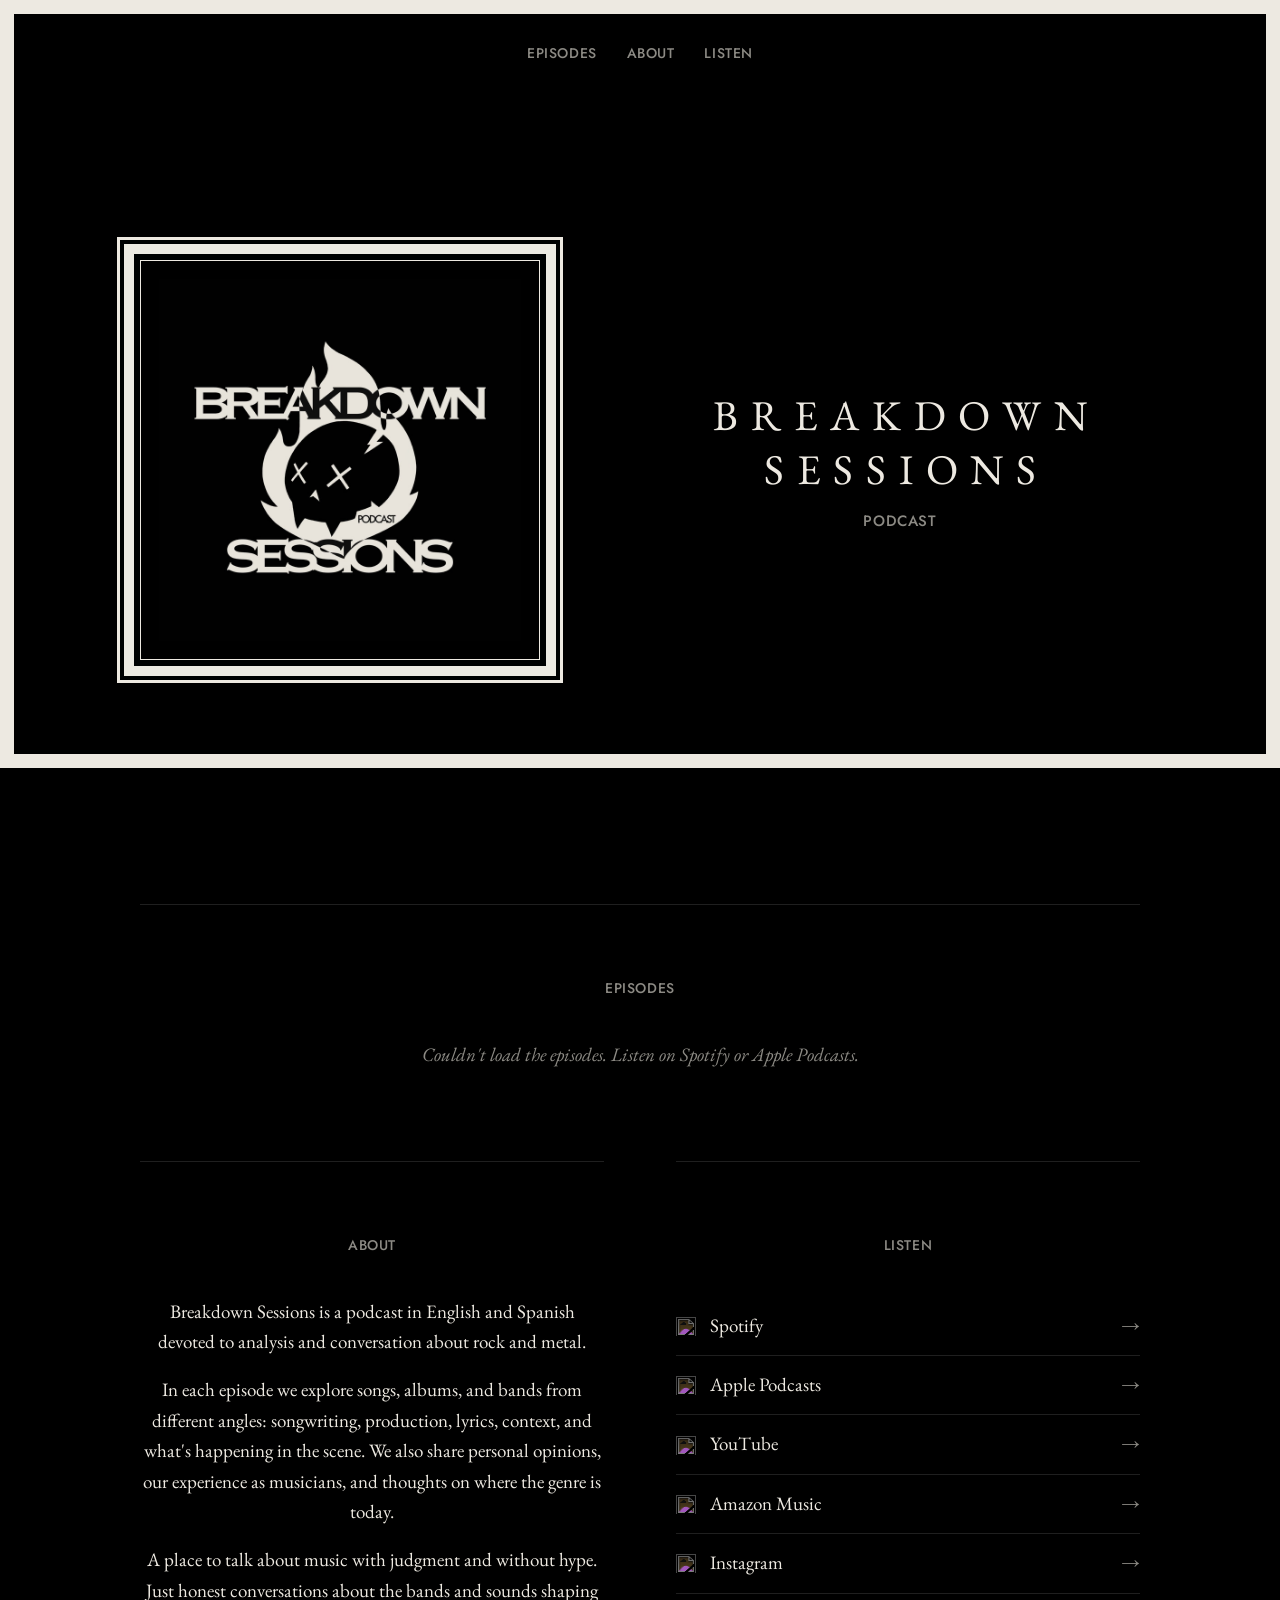
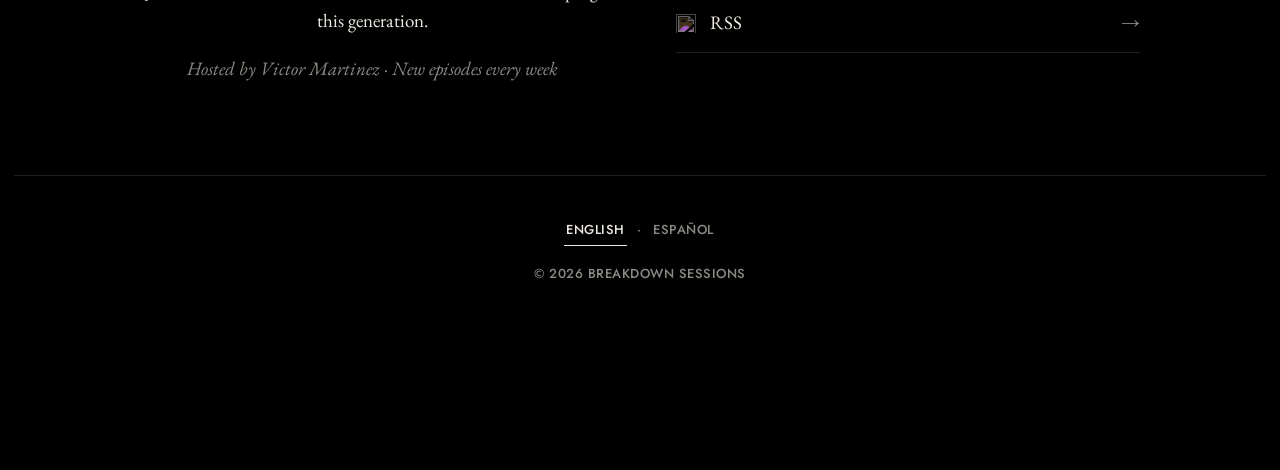
==== index.html @ afa6c760 "Reproductor con recuadro propio de doble línea, separado del recuadro de la página Co-Authored-By: C" ====
<!doctype html>
<html lang="en">
<head>
<meta charset="utf-8">
<script>
// Quien entre sin la "s" pasa a la versión segura (por si GitHub no lo redirige).
if (location.protocol === 'http:' && /(^|\.)breakdownsessions\.com$/.test(location.hostname)) location.replace('https://breakdownsessions.com' + location.pathname + location.search + location.hash);
</script>
<meta name="viewport" content="width=device-width, initial-scale=1, viewport-fit=cover">
<title>Breakdown Sessions — Rock and Metal Podcast</title>
<meta name="description" content="Breakdown Sessions is a podcast in English and Spanish devoted to analysis and conversation about rock and metal. New episodes every week.">
<meta name="theme-color" content="#000000">
<meta property="og:title" content="Breakdown Sessions">
<meta property="og:description" content="A podcast in English and Spanish about rock and metal. Honest conversations, no hype.">
<meta property="og:image" content="https://breakdownsessions.com/assets/portada.jpg">
<meta property="og:type" content="website">
<meta property="og:url" content="https://breakdownsessions.com/">
<link rel="alternate" type="application/rss+xml" title="Breakdown Sessions" href="https://feeds.captivate.fm/breakdown-sessions/">
<link rel="icon" type="image/png" sizes="64x64" href="assets/icono-64.png">
<link rel="icon" type="image/png" sizes="512x512" href="assets/icono-512.png">
<link rel="apple-touch-icon" href="assets/icono.png">
<link rel="preconnect" href="https://fonts.googleapis.com">
<link rel="preconnect" href="https://fonts.gstatic.com" crossorigin>
<link href="https://fonts.googleapis.com/css2?family=EB+Garamond:ital,wght@0,400;0,500;1,400&family=Jost:wght@500&display=swap" rel="stylesheet">
<link rel="stylesheet" href="styles.css?v=1012c">
</head>
<body>

<nav class="nav" aria-label="Main">
  <a href="#episodios" data-i18n="navEpisodes">Episodes</a>
  <a href="#acerca" data-i18n="navAbout">About</a>
  <a href="#escuchar" data-i18n="navListen">Listen</a>
</nav>

<header class="hero">
  <img class="logo" src="assets/logo.jpg" alt="Breakdown Sessions logo" width="220" height="220">
  <div class="hero-text">
  <h1>Breakdown Sessions</h1>
  <p class="tagline">Podcast</p>

  <div class="latest" id="latest" hidden>
    <p class="eyebrow" id="latest-num"></p>
    <h2 id="latest-title"></h2>
    <button class="play play-lg" id="latest-play" type="button" aria-label="Play the latest episode"></button>
    <p class="latest-meta" id="latest-meta"></p>
  </div>
  </div>
</header>

<main>
  <section id="episodios" aria-labelledby="t-episodios">
    <h2 class="eyebrow" id="t-episodios" data-i18n="navEpisodes">Episodes</h2>
    <ol class="episodes" id="episodes"></ol>
    <p class="status" id="status" data-i18n="loading">Loading episodes…</p>
  </section>

  <section id="acerca" aria-labelledby="t-acerca">
    <h2 class="eyebrow" id="t-acerca" data-i18n="navAbout">About</h2>
    <div class="prose">
      <p data-i18n="about1">Breakdown Sessions is a podcast in English and Spanish devoted to analysis and conversation about rock and metal.</p>
      <p data-i18n="about2">In each episode we explore songs, albums, and bands from different angles: songwriting, production, lyrics, context, and what's happening in the scene. We also share personal opinions, our experience as musicians, and thoughts on where the genre is today.</p>
      <p data-i18n="about3">A place to talk about music with judgment and without hype. Just honest conversations about the bands and sounds shaping this generation.</p>
      <p class="byline" data-i18n="byline">Hosted by Victor Martinez · New episodes every week</p>
    </div>
  </section>

  <section id="escuchar" aria-labelledby="t-escuchar">
    <h2 class="eyebrow" id="t-escuchar" data-i18n="navListen">Listen</h2>
    <ul class="platforms">
      <li><a href="https://open.spotify.com/show/2AbgpWdjDISZuOXRhizpqy" target="_blank" rel="noopener"><span class="pf"><img src="https://cdn.jsdelivr.net/npm/simple-icons@11/icons/spotify.svg" alt="" width="20" height="20" loading="lazy">Spotify</span></a></li>
      <li><a href="https://podcasts.apple.com/us/podcast/breakdown-sessions/id1877562839" target="_blank" rel="noopener"><span class="pf"><img src="https://cdn.jsdelivr.net/npm/simple-icons@11/icons/applepodcasts.svg" alt="" width="20" height="20" loading="lazy">Apple Podcasts</span></a></li>
      <li><a href="https://www.youtube.com/@BreakdownSessionsTV" target="_blank" rel="noopener"><span class="pf"><img src="https://cdn.jsdelivr.net/npm/simple-icons@11/icons/youtube.svg" alt="" width="20" height="20" loading="lazy">YouTube</span></a></li>
      <li><a href="https://music.amazon.com/podcasts/09eb91dd-6e34-4ccf-b4ac-9c2adba1c713/breakdown-sessions" target="_blank" rel="noopener"><span class="pf"><img src="https://cdn.jsdelivr.net/npm/simple-icons@11/icons/amazonmusic.svg" alt="" width="20" height="20" loading="lazy">Amazon Music</span></a></li>
      <li><a href="https://www.instagram.com/breakdown.sessions" target="_blank" rel="noopener"><span class="pf"><img src="https://cdn.jsdelivr.net/npm/simple-icons@11/icons/instagram.svg" alt="" width="20" height="20" loading="lazy">Instagram</span></a></li>
      <li><a href="https://feeds.captivate.fm/breakdown-sessions/" target="_blank" rel="noopener"><span class="pf"><img src="https://cdn.jsdelivr.net/npm/simple-icons@11/icons/rss.svg" alt="" width="20" height="20" loading="lazy">RSS</span></a></li>
    </ul>
  </section>
</main>

<footer class="footer">
  <div class="lang" role="group" aria-label="Language / Idioma">
    <button type="button" data-lang="en" lang="en">English</button>
    <span aria-hidden="true">·</span>
    <button type="button" data-lang="es" lang="es">Español</button>
  </div>
  <div>© <span id="year">2026</span> Breakdown Sessions</div>
</footer>

<div class="player" id="player" hidden>
  <div class="bar" id="bar" role="slider" tabindex="0" aria-label="Position" data-i18n-label="position" aria-valuemin="0" aria-valuemax="100" aria-valuenow="0"><div class="fill" id="fill"></div></div>
  <div class="player-row">
    <span class="player-title" id="player-title"></span>
    <div class="controls">
      <button class="skip" id="back15" type="button" aria-label="Back 15 seconds" data-i18n-label="back15"><svg viewBox="0 0 24 24" aria-hidden="true"><g><path class="arc" d="M12 6a6.75 6.75 0 1 1-6.75 6.75"/><path class="tip" d="M12.4 2.2 7.4 6l5 3.8z"/></g><text x="12" y="15.4">15</text></svg></button>
      <button class="skull" id="toggle" type="button" aria-label="Play"><canvas class="skull-eyes" id="skull-eyes" width="240" height="362"></canvas><span class="skull-clip"><canvas id="skull-flame" width="240" height="362"></canvas><video src="assets/calavera.mp4" muted loop playsinline preload="auto"></video></span><svg class="skull-play" viewBox="0 0 24 24" aria-hidden="true"><path d="M6 3v18l15-9z"/></svg></button>
      <button class="skip" id="fwd15" type="button" aria-label="Forward 15 seconds" data-i18n-label="fwd15"><svg viewBox="0 0 24 24" aria-hidden="true"><g transform="translate(24 0) scale(-1 1)"><path class="arc" d="M12 6a6.75 6.75 0 1 1-6.75 6.75"/><path class="tip" d="M12.4 2.2 7.4 6l5 3.8z"/></g><text x="12" y="15.4">15</text></svg></button>
    </div>
    <span class="player-time" id="player-time">0:00</span>
  </div>
  <audio id="audio" preload="none"></audio>
</div>

<script src="app.js?v=1012c"></script>
</body>
</html>
---- styles.css ----
:root {
  --bg: #000;
  --ink: #ede9e1;
  --dim: #8c8a84;
  --line: #1f1f1f;
  --frame: 14px;
  --player: 172px;
  /* Alto extra que ocupa el recuadro propio del reproductor (0 si no lleva). */
  --extra: 0px;
  /* Zona que el iPhone reserva abajo (esquinas redondeadas y barra de inicio). */
  --safe: env(safe-area-inset-bottom, 0px);
  /* Fuente secundaria para rótulos en mayúsculas (la más cercana a la Lovelo del logo). */
  --label: 'Jost', 'Century Gothic', Futura, sans-serif;
  --serif: 'EB Garamond', Garamond, 'Adobe Garamond Pro', 'Times New Roman', serif;
}

* { box-sizing: border-box; }

html { scroll-behavior: smooth; background: var(--bg); scrollbar-width: none; }
html::-webkit-scrollbar { display: none; }

body {
  margin: 0;
  background: var(--bg);
  color: var(--ink);
  font-family: var(--serif);
  font-size: 19px;
  line-height: 1.6;
  -webkit-font-smoothing: antialiased;
  padding: var(--frame) var(--frame) calc(var(--frame) + var(--player) + var(--extra) + var(--safe));
}

/* Recuadro blanco fijo a la pantalla: el contenido se desplaza por dentro. Se cierra justo
   encima del reproductor, que queda por fuera, pegado al borde de abajo. */
body::before {
  content: '';
  position: fixed;
  inset: 0 0 calc(var(--player) + var(--extra) + var(--safe));
  border: var(--frame) solid var(--ink);
  pointer-events: none;
  z-index: 20;
}

a { color: inherit; text-decoration: none; }

:focus-visible { outline: 1px solid var(--ink); outline-offset: 4px; }

.eyebrow {
  margin: 0;
  font-size: 13px;
  font-weight: 400;
  letter-spacing: .2em;
  text-transform: uppercase;
  color: var(--dim);
}

.link {
  background: none;
  border: 0;
  border-bottom: 1px solid var(--ink);
  padding: 0 0 3px;
  color: var(--ink);
  font: inherit;
  font-size: 13px;
  letter-spacing: .16em;
  text-transform: uppercase;
  cursor: pointer;
}
.link:hover { color: var(--dim); border-color: var(--dim); }

.play {
  width: 46px;
  height: 46px;
  flex: none;
  display: inline-block;
  background: none;
  border: 0;
  border-radius: 50%;
  color: var(--ink);
  cursor: pointer;
  padding: 0;
}
.play svg { width: 100%; height: 100%; display: block; fill: none; stroke: currentColor; overflow: visible; }
.play .glyph { fill: currentColor; stroke: none; }
.play:hover { color: #fff; }
.play:hover svg circle:first-child { fill: #141414; }
.play-lg { width: 96px; height: 96px; }
/* En la lista, solo el triángulo. */
.episodes .play { width: 30px; height: 30px; padding: 4px; }

/* Navegación */
.nav {
  display: flex;
  justify-content: center;
  gap: 28px;
  padding: 28px 16px 0;
  font-size: 13px;
  letter-spacing: .2em;
  text-transform: uppercase;
  color: var(--dim);
}
.nav a:hover { color: var(--ink); }

/* Portada */
.hero {
  min-height: calc(100vh - 60px);
  min-height: calc(100svh - 60px);
  display: flex;
  flex-direction: column;
  align-items: center;
  justify-content: center;
  text-align: center;
  padding: 8px 20px 56px;
}
.hero-text { display: flex; flex-direction: column; align-items: center; }
.logo { width: 320px; max-width: 70vw; height: auto; display: block; }
.hero h1 {
  margin: 0;
  font-size: clamp(22px, 5.2vw, 40px);
  font-weight: 400;
  letter-spacing: .34em;
  margin-right: -.34em;
  text-transform: uppercase;
  line-height: 1.3;
}
.tagline { margin: 10px 0 0; font-style: italic; color: var(--dim); }
.latest { margin-top: 36px; max-width: 560px; }
.latest h2 { margin: 8px 0 24px; font-size: 26px; font-weight: 400; line-height: 1.25; }
.latest-meta { margin: 12px 0 0; font-size: 15px; color: var(--dim); }

/* Secciones */
main { max-width: 680px; margin: 0 auto; padding: 0 20px; }
section { padding: 72px 0; border-top: 1px solid var(--line); }
section > .eyebrow { text-align: center; margin-bottom: 40px; }

/* Episodios */
.episodes { list-style: none; margin: 0; padding: 0; }
.episodes li { border-bottom: 1px solid var(--line); }
.ep-row { display: flex; align-items: center; gap: 16px; }
.ep-row .more { margin-left: -8px; }
.ep {
  flex: 1;
  min-width: 0;
  display: grid;
  grid-template-columns: 28px minmax(0, 1fr) auto;
  gap: 12px;
  align-items: baseline;
  padding: 16px 0;
  background: none;
  border: 0;
  color: inherit;
  font: inherit;
  text-align: left;
  cursor: pointer;
}
.ep-num, .ep-date { color: var(--dim); font-size: 15px; }
.ep-date { white-space: nowrap; }
.ep:hover .ep-title { font-style: italic; }
/* El "+" que abre la descripción; al abrirla pasa a "−". */
.more {
  width: 34px;
  height: 34px;
  flex: none;
  position: relative;
  background: none;
  border: 0;
  padding: 0;
  color: var(--dim);
  cursor: pointer;
}
.more:hover { color: var(--ink); }
.more::before, .more::after {
  content: '';
  position: absolute;
  left: 50%;
  top: 50%;
  width: 13px;
  height: 1.5px;
  background: currentColor;
  transform: translate(-50%, -50%);
  transition: transform .2s ease, opacity .2s ease;
}
.more::after { transform: translate(-50%, -50%) rotate(90deg); }
.more[aria-expanded="true"]::after { transform: translate(-50%, -50%) rotate(0deg); opacity: 0; }
.ep-when { display: none; }
.ep-body { padding: 0 0 24px 86px; color: var(--dim); font-size: 17px; }
.ep-body p { margin: 0 0 12px; }
li.playing .ep-num { color: var(--ink); }
.status { text-align: center; color: var(--dim); font-style: italic; }

/* Acerca */
.prose { text-align: center; }
.prose p { margin: 0 0 18px; }
.byline { color: var(--dim); font-style: italic; margin-top: 32px; }

/* Escuchar */
.platforms { list-style: none; margin: 0; padding: 0; }
.platforms li { border-bottom: 1px solid var(--line); }
.platforms a { display: flex; justify-content: space-between; padding: 14px 0; }
.pf { display: inline-flex; align-items: center; gap: 14px; }
/* Los logos vienen en negro; se invierten para que queden del color del texto. */
.pf img { width: 20px; height: 20px; filter: invert(.94); }
.platforms a::after { content: '→'; color: var(--dim); }
.platforms a:hover { font-style: italic; }

.footer {
  text-align: center;
  padding: 40px 20px;
  font-size: 13px;
  letter-spacing: .2em;
  text-transform: uppercase;
  color: var(--dim);
  border-top: 1px solid var(--line);
}

/* Reproductor */
.player {
  position: fixed;
  left: 0; right: 0; bottom: 0;
  height: calc(var(--player) + var(--extra) + var(--safe));
  padding-bottom: var(--safe);
  z-index: 10;
  background: var(--bg);
}
.bar { height: 14px; cursor: pointer; position: relative; }
.bar::before, .fill { content: ''; position: absolute; left: 0; top: 0; height: 2px; }
.bar::before { right: 0; background: var(--line); }
.fill { width: 0; background: var(--ink); }
/* Todo centrado en columna: título arriba (una línea), controles, y el tiempo debajo. El hueco
   entre el título y los controles es donde arde la llama al sonar. */
.player-row {
  max-width: 900px;
  height: calc(100% - 14px);
  margin: 0 auto;
  display: flex;
  flex-direction: column;
  align-items: center;
  justify-content: space-between;
  padding: 0 20px 8px;
  position: relative;
}
/* Los saltos y el play van centrados en la misma línea. */
.controls { display: flex; align-items: center; gap: 30px; flex: none; margin: auto 0 10px; }
.skip {
  width: 36px;
  height: 36px;
  flex: none;
  background: none;
  border: 0;
  padding: 0;
  color: var(--ink);
  cursor: pointer;
}
.skip:hover { color: #fff; }
.skip svg { width: 100%; height: 100%; display: block; }
.skip .arc { fill: none; stroke: currentColor; stroke-width: 1.1; }
.skip .tip { fill: currentColor; }
.skip text { fill: currentColor; font-family: var(--serif); font-size: 6.6px; text-anchor: middle; }
.player-title { max-width: 100%; overflow: hidden; text-overflow: ellipsis; white-space: nowrap; font-size: 20px; line-height: 1.3; text-align: center; }
.player-time { color: var(--dim); font-size: 15px; line-height: 1.3; font-variant-numeric: tabular-nums; }
/* El botón de play. En pausa solo se ve el triángulo. Al sonar aparece la calavera en llamas
   en su lugar: la cara queda donde estaba el triángulo y la llama sube por encima del botón. */
.skull {
  --art-w: 76px;
  --art-h: 114px;
  position: relative;
  width: 60px;
  height: 60px;
  flex: none;
  background: none;
  border: 0;
  padding: 0;
  cursor: pointer;
  filter: drop-shadow(0 0 0 rgba(237, 233, 225, 0));
  transition: filter .8s ease;
  -webkit-tap-highlight-color: transparent;
}
.skull.lit { filter: drop-shadow(0 0 7px rgba(237, 233, 225, .5)); animation: ignite .7s ease-out; }
.skull-eyes { display: none; }
.skull-play {
  position: absolute;
  left: 50%;
  top: 50%;
  width: 28px;
  height: 28px;
  transform: translate(-42%, -50%);
  fill: var(--ink);
  transition: opacity .25s ease;
}
.skull:hover .skull-play { fill: #fff; }
.skull.lit .skull-play { opacity: 0; }
/* La llama: al encender se abre desde la cara; al apagar se desvanece y desaparece. La cara
   de la calavera está al 69 % de la altura del dibujo; ahí se alinea con el centro del botón. */
.skull-clip {
  position: absolute;
  left: calc(50% - var(--art-w) / 2);
  top: calc(50% - var(--art-h) * .69);
  width: var(--art-w);
  height: var(--art-h);
  overflow: hidden;
  opacity: 0;
  pointer-events: none;
  clip-path: polygon(27.5% 65.5%, 57.5% 66%, 57.5% 76%, 45% 79.5%, 36% 79.5%, 36% 75%, 27.5% 75%);
  transition: opacity .45s ease, clip-path 0s .45s;
}
.skull.lit .skull-clip {
  opacity: 1;
  clip-path: polygon(0 0, 100% 0, 100% 100%, 60% 100%, 0 100%, 0 60%, 0 30%);
  transition: opacity .1s linear, clip-path .7s cubic-bezier(.2, .9, .3, 1);
}
/* Los videos solo alimentan al lienzo, que es lo que se ve (con el negro vuelto transparente). */
.skull canvas { position: absolute; inset: 0; width: 100%; height: 100%; }
.skull video { position: absolute; inset: 0; width: 100%; height: 100%; opacity: 0; }
@keyframes ignite {
  0% { transform: scale(.82); }
  55% { transform: scale(1.1); }
  100% { transform: scale(1); }
}

@media (max-width: 520px) {
  body { font-size: 18px; }
  .logo { width: 240px; }
  .nav { gap: 20px; font-size: 12px; }
  .ep { grid-template-columns: 24px minmax(0, 1fr); }
  .ep-row { gap: 12px; }
  .ep-date { display: none; }
  .ep-when { display: block; font-family: var(--label); font-weight: 500; font-size: 13px; letter-spacing: .04em; text-transform: uppercase; }
  .ep-body { padding-left: 0; }
  section { padding: 56px 0; }
}

/* Celular y pantallas angostas: el reproductor va en dos renglones (título y tiempo arriba,
   controles centrados abajo). */
@media (max-width: 700px) {
  .player-row { padding: 0 16px 6px; }
  .player-title { font-size: 19px; }
}

/* Computadora y tableta: el reproductor va en un solo renglón y más bajo, con todo centrado a
   la misma altura. Título a la izquierda, controles al centro, tiempo a la derecha. La llama
   es más chica para caber sin salirse de la barra. */
@media (min-width: 701px) {
  :root { --player: 100px; }
  .player-row {
    display: grid;
    grid-template-columns: minmax(0, 1fr) auto minmax(0, 1fr);
    align-items: center;
    column-gap: 32px;
    padding-bottom: 0;
  }
  .player-title { justify-self: start; text-align: left; }
  .player-time { justify-self: end; }
  .controls { margin: 0; gap: 26px; }
  .skull { --art-w: 56px; --art-h: 84px; width: 52px; height: 52px; }
  .skull-play { width: 26px; height: 26px; }
}

/* Computadora: portada partida en dos (logo grande | título y último episodio), contenido
   más ancho, y Acerca y Escuchar lado a lado. */
@media (min-width: 960px) {
  .hero {
    flex-direction: row;
    gap: 120px;
    max-width: 1080px;
    margin: 0 auto;
    padding: 8px 40px 56px;
  }
  /* Marco de cuadro del logo: filete fino, moldura gruesa y línea exterior. */
  .logo {
    width: 40%;
    max-width: 420px;
    flex: none;
    padding: 18px;
    border: 1px solid var(--ink);
    box-shadow: 0 0 0 6px var(--bg), 0 0 0 16px var(--ink), 0 0 0 20px var(--bg), 0 0 0 23px var(--ink);
  }
  .hero-text { align-items: center; text-align: center; flex: 1; min-width: 0; }
  .hero h1 { font-size: clamp(30px, 3.3vw, 44px); letter-spacing: .3em; margin-right: -.3em; }
  .latest { margin-top: 48px; }

  main {
    max-width: 1080px;
    padding: 0 40px;
    display: grid;
    grid-template-columns: minmax(0, 1fr) minmax(0, 1fr);
    column-gap: 72px;
  }
  #episodios { grid-column: 1 / -1; }
  .ep-date { margin-right: 48px; }
  .player-row { max-width: 1080px; padding: 0 40px 8px; }
}

@media (prefers-reduced-motion: reduce) {
  html { scroll-behavior: auto; }
  .skull.lit { animation: none; }
}


/* Rótulos en la fuente secundaria, con las letras juntas como en el logo. */
.nav, .eyebrow, .footer, .tagline {
  font-family: var(--label);
  font-weight: 500;
  font-style: normal;
  text-transform: uppercase;
  letter-spacing: .04em;
}
.nav { font-size: 14px; gap: 30px; }
.eyebrow { font-size: 14px; }
.footer { font-size: 13px; }
.tagline { font-size: 15px; margin-top: 12px; }

/* Selector de idioma, en el pie. */
.lang { display: flex; justify-content: center; align-items: center; gap: 10px; margin-bottom: 18px; }
.lang button {
  background: none;
  border: 0;
  padding: 4px 2px;
  font: inherit;
  letter-spacing: inherit;
  text-transform: inherit;
  color: var(--dim);
  cursor: pointer;
}
.lang button:hover { color: var(--ink); }
.lang button[aria-pressed="true"] { color: var(--ink); border-bottom: 1px solid var(--ink); }

/* Celular y tableta: "BREAKDOWN SESSIONS" siempre en un solo renglón. El tamaño se calcula a
   partir del ancho de la pantalla para que quepa, y "PODCAST" se encoge en proporción. */
@media (max-width: 959px) {
  .hero h1 {
    white-space: nowrap;
    letter-spacing: .2em;
    margin-right: -.2em;
    font-size: min(40px, calc((100vw - 68px) / 15));
  }
  .tagline { font-size: clamp(11px, calc((100vw - 68px) / 21), 15px); }
}

/* Celular: espacios parejos en la portada. El logo trae margen negro propio dentro de la
   imagen (~18 % arriba y abajo); se compensa para que los huecos que se ven sean iguales. */
@media (max-width: 700px) {
  .nav { padding-top: 24px; position: relative; z-index: 1; }
  .hero { min-height: 0; justify-content: flex-start; padding: 0 20px 36px; }
  .logo { margin: -10px 0 -11px; }
  .tagline { margin-top: 8px; }
  .latest { margin-top: 32px; }
  .latest h2 { margin: 8px 0 20px; }
  section { padding: 36px 0; }
  section > .eyebrow { margin-bottom: 24px; }
  .footer { padding: 32px 20px; }
}

/* Recuadro propio del reproductor, de doble línea: la de afuera llega hasta el borde de la pantalla
   (abajo y a los lados) y la fina va por dentro. Un hueco negro lo separa del recuadro de
   la página. */
:root {
  --pg: 8px;   /* hueco entre el recuadro de la página y el del reproductor */
  --pb: 3px;   /* grosor de la línea de afuera */
  --px: 5px;   /* espacio que ocupa la línea fina de adentro */
  --extra: calc(var(--pg) + var(--pb) * 2 + var(--px) * 2 + 8px);
}
.player {
  padding-top: calc(var(--pg) + var(--pb) + var(--px) + 6px);
  padding-bottom: calc(var(--safe) + var(--pb) + var(--px) + 2px);
}
.player::before {
  content: '';
  position: absolute;
  left: 0;
  right: 0;
  top: var(--pg);
  bottom: 0;
  border: var(--pb) solid var(--ink);
  outline: 1px solid var(--ink);
  outline-offset: -8px;
  pointer-events: none;
}
.bar { margin: 0 calc(var(--pb) + var(--px) + 10px); }
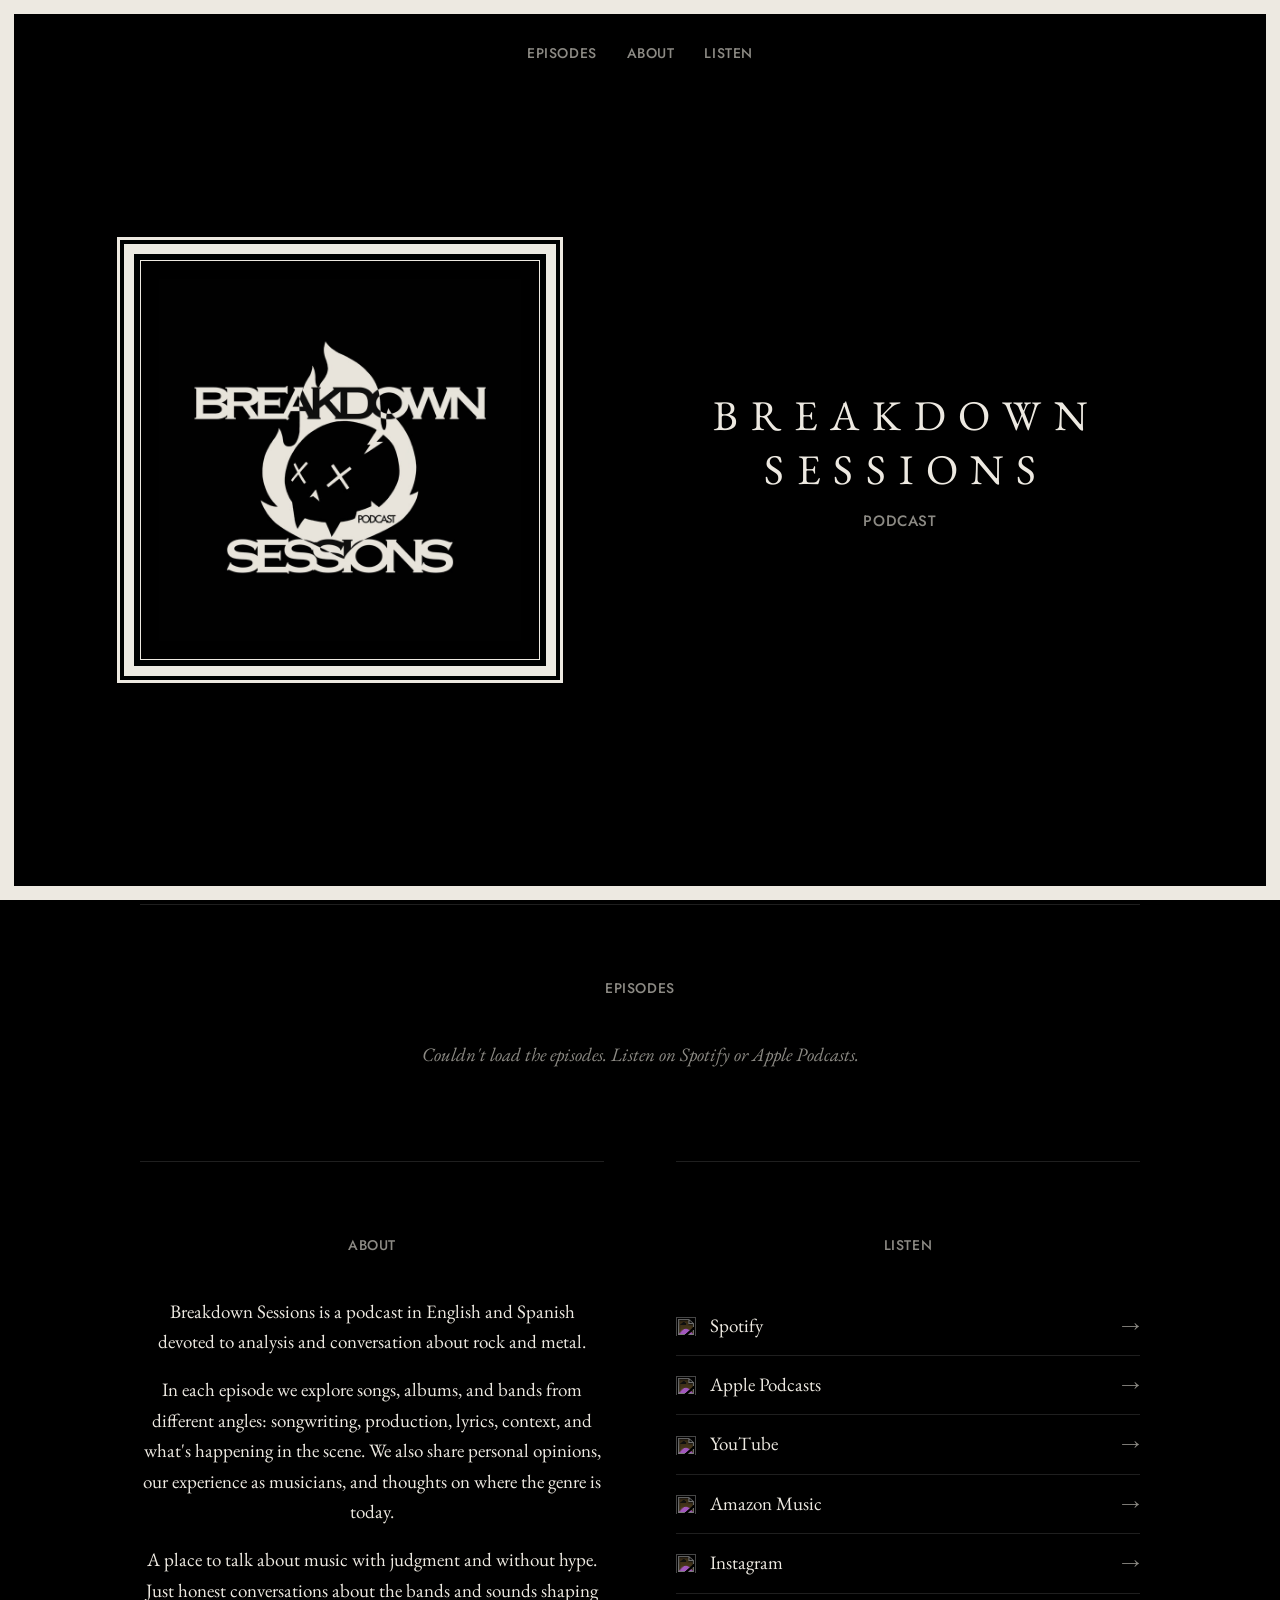
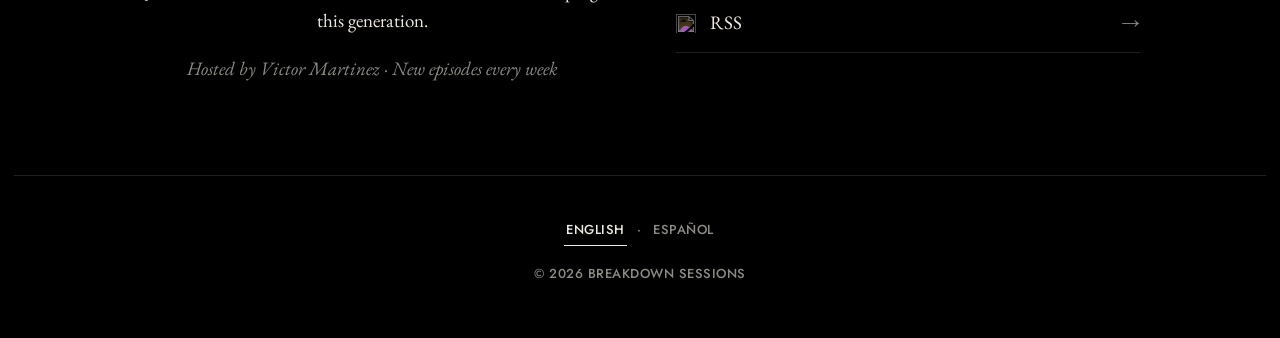
==== commit 067f1caa: "Reproductor oculto hasta el primer play y más bajo en celular y computadora Co-Authored-By: Claude O" ====
--- a/index.html
+++ b/index.html
@@ -22,7 +22,7 @@
 <link rel="preconnect" href="https://fonts.googleapis.com">
 <link rel="preconnect" href="https://fonts.gstatic.com" crossorigin>
 <link href="https://fonts.googleapis.com/css2?family=EB+Garamond:ital,wght@0,400;0,500;1,400&family=Jost:wght@500&display=swap" rel="stylesheet">
-<link rel="stylesheet" href="styles.css?v=1012c">
+<link rel="stylesheet" href="styles.css?v=1012f">
 </head>
 <body>
 
@@ -100,6 +100,6 @@
   <audio id="audio" preload="none"></audio>
 </div>
 
-<script src="app.js?v=1012c"></script>
+<script src="app.js?v=1012f"></script>
 </body>
 </html>
--- a/styles.css
+++ b/styles.css
@@ -4,7 +4,7 @@
   --dim: #8c8a84;
   --line: #1f1f1f;
   --frame: 14px;
-  --player: 172px;
+  --player: 66px;
   /* Alto extra que ocupa el recuadro propio del reproductor (0 si no lleva). */
   --extra: 0px;
   /* Zona que el iPhone reserva abajo (esquinas redondeadas y barra de inicio). */
@@ -218,32 +218,45 @@
   position: fixed;
   left: 0; right: 0; bottom: 0;
   height: calc(var(--player) + var(--extra) + var(--safe));
-  padding-bottom: var(--safe);
   z-index: 10;
   background: var(--bg);
-}
-.bar { height: 14px; cursor: pointer; position: relative; }
-.bar::before, .fill { content: ''; position: absolute; left: 0; top: 0; height: 2px; }
+  display: flex;
+  flex-direction: column;
+  justify-content: flex-end;
+  animation: rise .35s ease-out;
+}
+.player[hidden] { display: none; }
+@keyframes rise {
+  from { transform: translateY(100%); }
+}
+/* La línea de progreso va abajo, debajo de los controles. */
+.bar { order: 2; height: 10px; flex: none; cursor: pointer; position: relative; }
+.bar::before, .fill { content: ''; position: absolute; left: 0; top: 4px; height: 2px; }
 .bar::before { right: 0; background: var(--line); }
 .fill { width: 0; background: var(--ink); }
-/* Todo centrado en columna: título arriba (una línea), controles, y el tiempo debajo. El hueco
-   entre el título y los controles es donde arde la llama al sonar. */
+/* Un solo renglón. En celular: play, título con el tiempo debajo, y los saltos de 15 s. La
+   llama sube por encima del renglón al sonar. */
 .player-row {
-  max-width: 900px;
-  height: calc(100% - 14px);
+  width: 100%;
+  max-width: 1080px;
+  height: 48px;
+  flex: none;
   margin: 0 auto;
-  display: flex;
-  flex-direction: column;
+  padding: 0 22px;
+  display: grid;
+  grid-template-columns: auto minmax(0, 1fr) auto auto;
+  grid-template-areas: 'play title back fwd' 'play time back fwd';
   align-items: center;
-  justify-content: space-between;
-  padding: 0 20px 8px;
+  column-gap: 12px;
   position: relative;
 }
-/* Los saltos y el play van centrados en la misma línea. */
-.controls { display: flex; align-items: center; gap: 30px; flex: none; margin: auto 0 10px; }
+.controls { display: contents; }
+#toggle { grid-area: play; }
+#back15 { grid-area: back; }
+#fwd15 { grid-area: fwd; }
 .skip {
-  width: 36px;
-  height: 36px;
+  width: 32px;
+  height: 32px;
   flex: none;
   background: none;
   border: 0;
@@ -256,16 +269,16 @@
 .skip .arc { fill: none; stroke: currentColor; stroke-width: 1.1; }
 .skip .tip { fill: currentColor; }
 .skip text { fill: currentColor; font-family: var(--serif); font-size: 6.6px; text-anchor: middle; }
-.player-title { max-width: 100%; overflow: hidden; text-overflow: ellipsis; white-space: nowrap; font-size: 20px; line-height: 1.3; text-align: center; }
-.player-time { color: var(--dim); font-size: 15px; line-height: 1.3; font-variant-numeric: tabular-nums; }
+.player-title { grid-area: title; align-self: end; overflow: hidden; text-overflow: ellipsis; white-space: nowrap; font-size: 17px; line-height: 1.25; }
+.player-time { grid-area: time; align-self: start; color: var(--dim); font-size: 13px; line-height: 1.25; font-variant-numeric: tabular-nums; }
 /* El botón de play. En pausa solo se ve el triángulo. Al sonar aparece la calavera en llamas
    en su lugar: la cara queda donde estaba el triángulo y la llama sube por encima del botón. */
 .skull {
-  --art-w: 76px;
-  --art-h: 114px;
+  --art-w: 40px;
+  --art-h: 60px;
   position: relative;
-  width: 60px;
-  height: 60px;
+  width: 44px;
+  height: 44px;
   flex: none;
   background: none;
   border: 0;
@@ -281,8 +294,8 @@
   position: absolute;
   left: 50%;
   top: 50%;
-  width: 28px;
-  height: 28px;
+  width: 24px;
+  height: 24px;
   transform: translate(-42%, -50%);
   fill: var(--ink);
   transition: opacity .25s ease;
@@ -327,32 +340,6 @@
   .ep-when { display: block; font-family: var(--label); font-weight: 500; font-size: 13px; letter-spacing: .04em; text-transform: uppercase; }
   .ep-body { padding-left: 0; }
   section { padding: 56px 0; }
-}
-
-/* Celular y pantallas angostas: el reproductor va en dos renglones (título y tiempo arriba,
-   controles centrados abajo). */
-@media (max-width: 700px) {
-  .player-row { padding: 0 16px 6px; }
-  .player-title { font-size: 19px; }
-}
-
-/* Computadora y tableta: el reproductor va en un solo renglón y más bajo, con todo centrado a
-   la misma altura. Título a la izquierda, controles al centro, tiempo a la derecha. La llama
-   es más chica para caber sin salirse de la barra. */
-@media (min-width: 701px) {
-  :root { --player: 100px; }
-  .player-row {
-    display: grid;
-    grid-template-columns: minmax(0, 1fr) auto minmax(0, 1fr);
-    align-items: center;
-    column-gap: 32px;
-    padding-bottom: 0;
-  }
-  .player-title { justify-self: start; text-align: left; }
-  .player-time { justify-self: end; }
-  .controls { margin: 0; gap: 26px; }
-  .skull { --art-w: 56px; --art-h: 84px; width: 52px; height: 52px; }
-  .skull-play { width: 26px; height: 26px; }
 }
 
 /* Computadora: portada partida en dos (logo grande | título y último episodio), contenido
@@ -476,3 +463,32 @@
   pointer-events: none;
 }
 .bar { margin: 0 calc(var(--pb) + var(--px) + 10px); }
+
+/* Computadora y tableta: mismo renglón, con el título a la izquierda, los controles al centro
+   y el tiempo a la derecha. */
+@media (min-width: 701px) {
+  .player-row {
+    grid-template-columns: minmax(0, 1fr) auto auto auto minmax(0, 1fr);
+    grid-template-areas: 'title back play fwd time';
+    column-gap: 26px;
+    padding: 0 40px;
+  }
+  .player-title { align-self: center; font-size: 18px; }
+  .player-time { align-self: center; justify-self: end; font-size: 14px; }
+  .skull { --art-w: 44px; --art-h: 66px; }
+}
+
+/* El reproductor no aparece hasta que se le da play a un episodio. Mientras tanto, el
+   recuadro de la página cierra abajo. */
+html:not(.has-player) { --player: 0px; --extra: 0px; }
+
+/* Celular: se mantiene la distribución centrada (título arriba, 15 s / play / 15 s, tiempo
+   abajo), en versión baja. El hueco sobre los controles es para la llama. */
+@media (max-width: 700px) {
+  html.has-player { --player: 110px; }
+  .player-row { display: flex; flex-direction: column; align-items: center; height: auto; padding: 0 22px; }
+  .player-title { align-self: center; max-width: 100%; text-align: center; }
+  .controls { display: flex; align-items: center; gap: 30px; margin-top: 18px; }
+  .player-time { align-self: center; }
+  .skull { --art-w: 44px; --art-h: 66px; }
+}
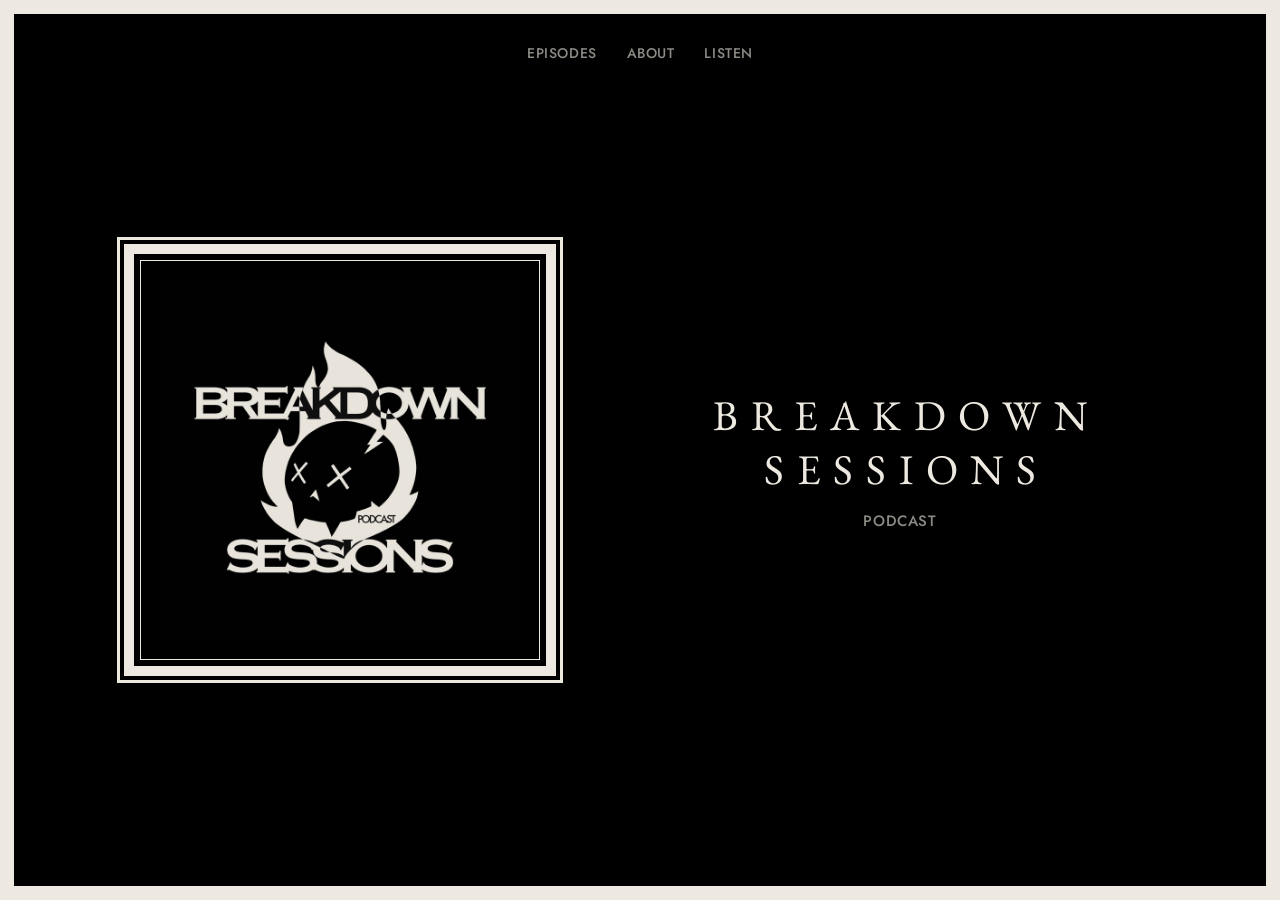
==== commit 1352738e: "El contenido se desplaza dentro del recuadro, no la página entera: en iPhone ya no asoma por arriba " ====
--- a/index.html
+++ b/index.html
@@ -22,10 +22,11 @@
 <link rel="preconnect" href="https://fonts.googleapis.com">
 <link rel="preconnect" href="https://fonts.gstatic.com" crossorigin>
 <link href="https://fonts.googleapis.com/css2?family=EB+Garamond:ital,wght@0,400;0,500;1,400&family=Jost:wght@500&display=swap" rel="stylesheet">
-<link rel="stylesheet" href="styles.css?v=1012f">
+<link rel="stylesheet" href="styles.css?v=1012h">
 </head>
 <body>
 
+<div class="page" id="page">
 <nav class="nav" aria-label="Main">
   <a href="#episodios" data-i18n="navEpisodes">Episodes</a>
   <a href="#acerca" data-i18n="navAbout">About</a>
@@ -85,6 +86,7 @@
   </div>
   <div>© <span id="year">2026</span> Breakdown Sessions</div>
 </footer>
+</div>
 
 <div class="player" id="player" hidden>
   <div class="bar" id="bar" role="slider" tabindex="0" aria-label="Position" data-i18n-label="position" aria-valuemin="0" aria-valuemax="100" aria-valuenow="0"><div class="fill" id="fill"></div></div>
@@ -100,6 +102,6 @@
   <audio id="audio" preload="none"></audio>
 </div>
 
-<script src="app.js?v=1012f"></script>
+<script src="app.js?v=1012h"></script>
 </body>
 </html>
--- a/styles.css
+++ b/styles.css
@@ -16,8 +16,21 @@
 
 * { box-sizing: border-box; }
 
-html { scroll-behavior: smooth; background: var(--bg); scrollbar-width: none; }
-html::-webkit-scrollbar { display: none; }
+/* La página en sí no se desplaza: lo hace .page, dentro del recuadro. Así en el iPhone el
+   contenido no asoma por la barra de estado ni por la franja de abajo. */
+html, body { height: 100%; overflow: hidden; }
+html { background: var(--bg); }
+.page {
+  position: fixed;
+  inset: var(--frame) var(--frame) calc(var(--frame) + var(--player) + var(--extra) + var(--safe));
+  overflow-x: hidden;
+  overflow-y: auto;
+  -webkit-overflow-scrolling: touch;
+  overscroll-behavior: contain;
+  scroll-behavior: smooth;
+  scrollbar-width: none;
+}
+.page::-webkit-scrollbar { display: none; }
 
 body {
   margin: 0;
@@ -27,7 +40,6 @@
   font-size: 19px;
   line-height: 1.6;
   -webkit-font-smoothing: antialiased;
-  padding: var(--frame) var(--frame) calc(var(--frame) + var(--player) + var(--extra) + var(--safe));
 }
 
 /* Recuadro blanco fijo a la pantalla: el contenido se desplaza por dentro. Se cierra justo
@@ -378,7 +390,7 @@
 }
 
 @media (prefers-reduced-motion: reduce) {
-  html { scroll-behavior: auto; }
+  .page { scroll-behavior: auto; }
   .skull.lit { animation: none; }
 }
 
@@ -492,3 +504,17 @@
   .player-time { align-self: center; }
   .skull { --art-w: 44px; --art-h: 66px; }
 }
+
+/* Fondo negro bajo el recuadro de la página. En el iPhone el recuadro cierra por encima de la
+   zona de la barra de inicio; sin esto, el contenido se veía pasar por esa franja. */
+body::after {
+  content: '';
+  position: fixed;
+  left: 0;
+  right: 0;
+  bottom: 0;
+  height: calc(var(--player) + var(--extra) + var(--safe));
+  background: var(--bg);
+  z-index: 9;
+  pointer-events: none;
+}
